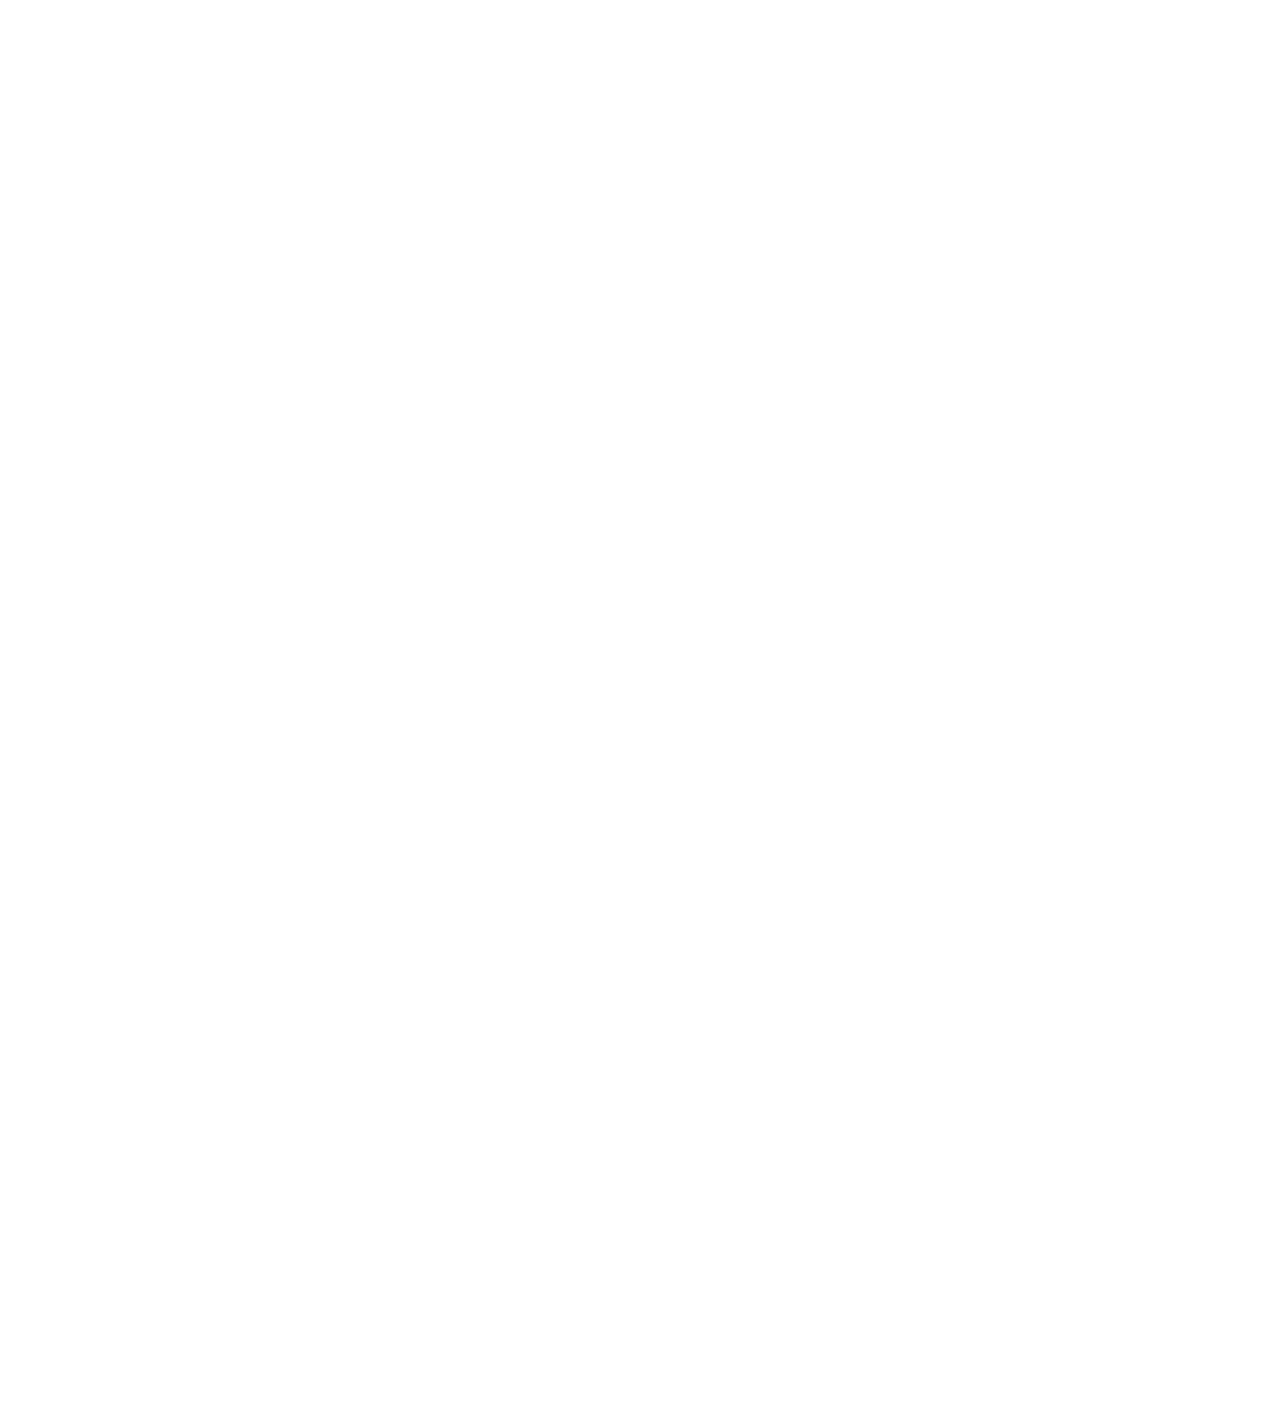
==== index.html @ 63101519 "myblog" ====
<!DOCTYPE html>
<!--[if lte IE 8 ]>
<html class="ie" xmlns="http://www.w3.org/1999/xhtml" xml:lang="en-US" lang="en-US">
<![endif]-->
<!--[if (gte IE 9)|!(IE)]><!-->
<!--
***************  *      *     *
      8          *    *       *
      8          *  *         *
      8          **           *
      8          *  *         *
      8          *    *       *
      8          *      *     *
      8          *        *   ***********    -----Theme By Kieran(http://go.kieran.top)
-->
<html xmlns="http://www.w3.org/1999/xhtml" xml:lang="en-US" lang="en-US">
<!--<![endif]-->

<head>
  <title>革命靠自己</title>
  <!-- Meta data -->
    <meta http-equiv="Content-Type" content="text/html" charset="UTF-8" >
    <meta http-equiv="X-UA-Compatible" content="IE=edge"/>
    <meta name="viewport" content="width=device-width, initial-scale=1.0" />
    <meta name="generator" content="革命靠自己">
    <meta name="author" content="Wang Shoufang">
    <meta name="description" content="人一定要靠自己" />
    <meta name="keywords" content="" />

    <!-- Favicon, (keep icon in root folder) -->
    <link rel="Shortcut Icon" href="/img/favicon.ico" type="image/ico">

    <link rel="alternate" href="/atom.xml" title="革命靠自己" type="application/atom+xml">
    <link rel="stylesheet" href="/css/all.css" media="screen" type="text/css">

    

    <!-- Custom stylesheet, (add custom styles here, always load last) -->
    <!-- Load our stylesheet for IE8 -->
    <!--[if IE 8]>
    <link rel="stylesheet" type="text/css" href="/css/ie8.css" />
    <![endif]-->

    <!-- Google Webfonts (Monserrat 400/700, Open Sans 400/600) -->
    <link href='//fonts.useso.com/css?family=Montserrat:400,700' rel='stylesheet' type='text/css'>
    <link href='//fonts.useso.com/css?family=Open+Sans:400,600' rel='stylesheet' type='text/css'>

    <!-- Load our fonts individually if IE8+, to avoid faux bold & italic rendering -->
    <!--[if IE]>
    <link href='http://fonts.useso.com/css?family=Montserrat:400' rel='stylesheet' type='text/css'>
    <link href='http://fonts.useso.com/css?family=Montserrat:700' rel='stylesheet' type='text/css'>
    <link href='http://fonts.useso.com/css?family=Open+Sans:400' rel='stylesheet' type='text/css'>
    <link href='http://fonts.useso.com/css?family=Open+Sans:600' rel='stylesheet' type='text/css'>
    <![endif]-->

    <!-- jQuery | Load our jQuery, with an alternative source fallback to a local version if request is unavailable -->
    <script src="http://code.jquery.com/jquery-1.11.1.min.js"></script>
    <script>window.jQuery || document.write('<script src="js/jquery-1.11.1.min.js"><\/script>')</script>

    <!-- Load these in the <head> for quicker IE8+ load times -->
    <!-- HTML5 shim and Respond.js IE8 support of HTML5 elements and media queries -->
    <!--[if lt IE 9]>
    <script src="/js/html5shiv.min.js"></script>
    <script src="/js/respond.min.js"></script>
    <![endif]-->










  
  
  

  
</head>

<!--
<body class="home-template">
-->
<body id="index" class="lightnav animsition">

      <!-- ============================ Off-canvas navigation =========================== -->

    <div class="sb-slidebar sb-right sb-style-overlay sb-momentum-scrolling">
        <div class="sb-close" aria-label="Close Menu" aria-hidden="true">
            <img src="/img/close.png" alt="Close"/>
        </div>
        <!-- Lists in Slidebars -->
        <ul class="sb-menu">
            <li><a href="/" class="animsition-link" title="Home">首页</a></li>
            <li><a href="/archives" class="animsition-link" title="archive">文章列表</a></li>
            <!-- Dropdown Menu -->
			 
            <li>
                <a class="sb-toggle-submenu">工作区<span class="sb-caret"></span></a>
                <ul class="sb-submenu">
                    
                        <li><a href="/" target="_BLANK" class="animsition-link">道听途说</a></li>
                    
                        <li><a href="/" target="_BLANK" class="animsition-link">乱七八糟</a></li>
                    
                </ul>
            </li>
            
            
            
            <li>
                <a class="sb-toggle-submenu">友情链接<span class="sb-caret"></span></a>
                <ul class="sb-submenu">
                    
                    <li><a href="http://www.wangshoufang.com/" class="animsition-link">wangshoufang</a></li>
                    
                    <li><a href="http://www.chuhanbike.com/" class="animsition-link">chuhanbike</a></li>
                    
                </ul>
            </li>
            
        </ul>
        <!-- Lists in Slidebars -->
        <ul class="sb-menu secondary">
            <li><a href="/about.html" class="animsition-link" title="about">关于我</a></li>
            <li><a href="/atom.xml" class="animsition-link" title="rss">订阅</a></li>
        </ul>
    </div>
    
    <!-- ============================ END Off-canvas navigation =========================== -->

    <!-- ============================ #sb-site Main Page Wrapper =========================== -->

    <div id="sb-site">
        <!-- #sb-site - All page content should be contained within this id, except the off-canvas navigation itself -->

        <!-- ============================ Header & Logo bar =========================== -->

        <div id="navigation" class="navbar navbar-fixed-top">
            <div class="navbar-inner">
                <div class="container">
                    <!-- Nav logo -->
                    <div class="logo">
                        <a href="/" title="Logo" class="animsition-link">
                         <img src="/img/logo.png" alt="Logo" width="35px;"/> 
                        </a>
                    </div>
                    <!-- // Nav logo -->
                    <!-- Info-bar -->
                    <nav>
                        <ul class="nav">
                            <li><a href="/" class="animsition-link">革命靠自己</a></li>
                            
							 
								<li><a href="/" target="_blank" class="animsition-link">道听途说</a></li>
							
								<li><a href="/" target="_blank" class="animsition-link">乱七八糟</a></li>
							
                                               
                        </ul>
                    </nav>
                    <!--// Info-bar -->
                </div>
                <!-- // .container -->
                <div class="learnmore sb-toggle-right">More</div>
                <button type="button" class="navbar-toggle menu-icon sb-toggle-right" title="More">
                <span class="sr-only">Toggle navigation</span>
                <span class="icon-bar before"></span>
                <span class="icon-bar main"></span>
                <span class="icon-bar after"></span>
                </button>
            </div>
            <!-- // .navbar-inner -->
        </div>

        <!-- ============================ Header & Logo bar =========================== -->

        <!-- ============================ Hero Image =========================== -->

        <section id="hero" class="scrollme">
            <div class="container-fluid element-img" style="background: url(/img/1.jpg) no-repeat center center fixed">
                <div class="row">
                    <div class="col-xs-12 col-sm-8 col-sm-offset-2 col-md-8 col-md-offset-2 vertical-align cover boost text-center">
                        <div class="center-me animateme" data-when="exit" data-from="0" data-to="0.6" data-opacity="0" data-translatey="100">
                            <div>
                            	
                                <h2>YOU'VE MADE A <span>BRAVE</span> DECISION, WELCOME.</h2>
                                <p></p>
				    			
                                <h2></h2>
                                <p>每一个不曾起舞的日子都是对生命的辜负。</p>
				    			

                            </div>
                        </div>
                    </div>
                    <!-- // .col-md-12 -->
                </div>
                <div class="herofade beige-dk"></div>
            </div>
        </section>

        <!-- Height spacing helper -->
        <div class="heightblock"></div>
        <!-- // End height spacing helper -->

        <!-- ============================ END Hero Image =========================== -->
      <!-- ============================ Content =========================== -->

<section id="intro">
    <div class="container">
        
        <div class="row">
            <div class="col-md-8 col-md-offset-2 opening-statement">
                <div class="col-md-4">
                    <h3><a href="/2015/03/24/hello-world/">Hello World</a></h3>
                    <span>
                        <span class="post-meta">
      <time datetime="2015-03-24T01:10:29.000Z" itemprop="datePublished">
          2015-03-24
      </time>
    
</span>
                    </span>
                </div>
                <div class="col-md-8">
                    <p>
                      
                        客官稍等，精彩内容马上就来。。。。。。。。

                      
                    </p>
                    
                    <p class="pull-right readMore">
                        <a href="/2015/03/24/hello-world/">Read More...</a>
                    </p>
                    
                </div>
                <div class="clearfix"></div>
                <hr class="nogutter">
            </div>
        </div>
        
        <nav class="pagination" role="pagination">
          
          
        </nav>
    </div>
</section>
<section id="statement">
    <div class="container text-center wow fadeInUp" data-wow-delay="0.5s">
        <div class="row">
            <p>虽然还没想好写点什么，但是总觉得这里放句话比较和谐。</p>
        </div>
    </div>
</section>
<!-- ============================ END Content =========================== -->

      
<!-- ============================ Footer =========================== -->

<footer>
    <div class="container">
            <div class="copy">
                <p>
                    &copy; 2014<script>new Date().getFullYear()>2010&&document.write("-"+new Date().getFullYear());</script>, Powered By Wang Shoufang. All Rights Reserved.
                </p>
            </div>
            <div class="social">
                <ul>
                    
                    <li><a href="https://github.com/" title="Github" target="_blank"><i class="icon-github"></i></a>&nbsp;</li>
                    
                    
                    <li><a href="https://twitter.com/wangshoufang" title="Twitter" target="_blank"><i class="icon-twitter"></i></a>&nbsp;</li>
                    
                    
                    <li><a href="https://www.facebook.com/profile.php?id=100004460080768" title="Facebook" target="_blank"><i class="icon-facebook"></i></a>&nbsp;</li>
                    
                    
                    <li><a href="https://google.com/" title="Google-Plus" target="_blank"><i class="icon-google-plus"></i></a>&nbsp;</li>
                    
                    
                    <li><a href="http://weibo.com/wangpossible" title="Sina-Weibo" target="_blank"><i class="icon-sina-weibo"></i></a>&nbsp;</li>
                    
                </ul>
            </div>
            <div class="clearfix"> </div>
        </div>
</footer>

<!-- ============================ END Footer =========================== -->
      <!-- Load our scripts -->
        
<!-- Resizable 'on-demand' full-height hero -->
<script type="text/javascript">
    
    var resizeHero = function () {
        var hero = $(".cover,.heightblock"),
            window1 = $(window);
        hero.css({
            "height": window1.height()
        });
    };
    
    resizeHero();
    
    $(window).resize(function () {
        resizeHero();
    });
</script>
<script src="/js/plugins.min.js"></script><!-- Bootstrap core and concatenated plugins always load here -->
<script src="/js/jquery.flexslider-min.js"></script><!-- Flexslider plugin -->
<script src="/js/scripts.js"></script><!-- Theme scripts -->

<!-- Initiate flexslider plugin -->
<script type="text/javascript">
    $(document).ready(function($) {
      $('.flexslider').flexslider({
        animation: "fade",
        prevText: "",
        nextText: "",
        directionNav: true
      });
    });
</script>

</body>
</html>
---- css/ie8.css ----
/* IE8 Template Styles & Fixes */

/* Polyfill for full-scale background images in IE */
#hero,
#fallback,
.element-img,
#featured .featured-item,
.overview-img,
#page-header {
	background-size: cover;
	-ms-behavior: url(includes/backgroundsize.min.htc);
	behavior: url(includes/backgroundsize.min.htc);
}
.wow {
	visibility: visible !important;
}

#page-header {
	width: 100%
}

html.sb-init.sb-active.sb-active-right,
html.sb-init.sb-active.sb-active-right #featured a,
html.sb-init.sb-active.sb-active-right ul.filters li p,
html.sb-init.sb-active.sb-active-right #projects .projects .label-text h3 a {
	cursor: default;
}
/* For further info on how to select rgba compatible values for IE8, see > http://css-tricks.com/rgba-browser-support/ */
.navbar-inner.lightnav-alt,
#blog-post .navbar-inner { 
	background:transparent;
	filter:progid:DXImageTransform.Microsoft.gradient(startColorstr=#E6FFFFFF,endColorstr=#E6FFFFFF); 
	zoom: 1;
}
#featured a.meta {
	background:transparent;
	filter:progid:DXImageTransform.Microsoft.gradient(startColorstr=#80000000,endColorstr=#80000000); 
	zoom: 1;
	position: absolute;
	top: 0;
	bottom: 0;
	left: 0;
	right: 0;
}
#featured a.meta:hover {
	background:transparent;
	filter:progid:DXImageTransform.Microsoft.gradient(startColorstr=#B3000000,endColorstr=#B3000000); 
	zoom: 1;
}
.map-cover {
	background:transparent;
	filter:progid:DXImageTransform.Microsoft.gradient(startColorstr=#B3131313,endColorstr=#B3131313); 
	zoom: 1;
}
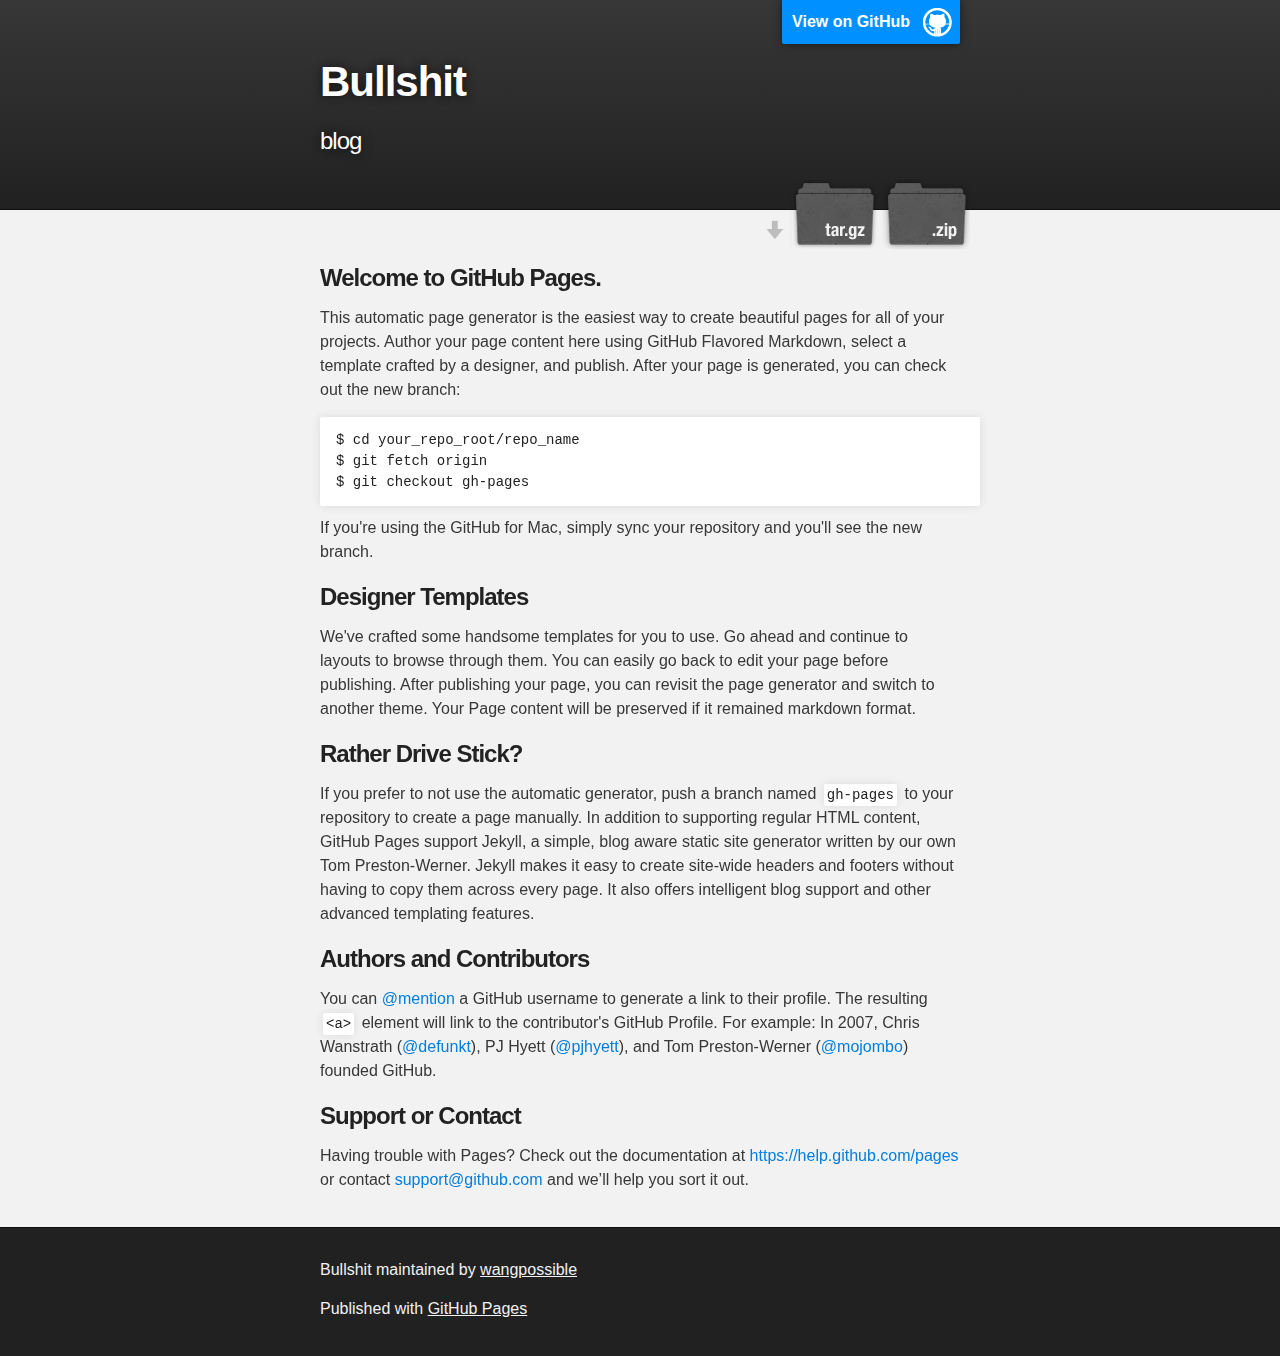
==== commit f4f3d890: "Create gh-pages branch via GitHub" ====
--- a/index.html
+++ b/index.html
@@ -1,331 +1,79 @@
 <!DOCTYPE html>
-<!--[if lte IE 8 ]>
-<html class="ie" xmlns="http://www.w3.org/1999/xhtml" xml:lang="en-US" lang="en-US">
-<![endif]-->
-<!--[if (gte IE 9)|!(IE)]><!-->
-<!--
-***************  *      *     *
-      8          *    *       *
-      8          *  *         *
-      8          **           *
-      8          *  *         *
-      8          *    *       *
-      8          *      *     *
-      8          *        *   ***********    -----Theme By Kieran(http://go.kieran.top)
--->
-<html xmlns="http://www.w3.org/1999/xhtml" xml:lang="en-US" lang="en-US">
-<!--<![endif]-->
+<html>
 
-<head>
-  <title>革命靠自己</title>
-  <!-- Meta data -->
-    <meta http-equiv="Content-Type" content="text/html" charset="UTF-8" >
-    <meta http-equiv="X-UA-Compatible" content="IE=edge"/>
-    <meta name="viewport" content="width=device-width, initial-scale=1.0" />
-    <meta name="generator" content="革命靠自己">
-    <meta name="author" content="Wang Shoufang">
-    <meta name="description" content="人一定要靠自己" />
-    <meta name="keywords" content="" />
+  <head>
+    <meta charset='utf-8'>
+    <meta http-equiv="X-UA-Compatible" content="chrome=1">
+    <meta name="description" content="Bullshit : blog">
 
-    <!-- Favicon, (keep icon in root folder) -->
-    <link rel="Shortcut Icon" href="/img/favicon.ico" type="image/ico">
+    <link rel="stylesheet" type="text/css" media="screen" href="stylesheets/stylesheet.css">
 
-    <link rel="alternate" href="/atom.xml" title="革命靠自己" type="application/atom+xml">
-    <link rel="stylesheet" href="/css/all.css" media="screen" type="text/css">
+    <title>Bullshit</title>
+  </head>
+
+  <body>
+
+    <!-- HEADER -->
+    <div id="header_wrap" class="outer">
+        <header class="inner">
+          <a id="forkme_banner" href="https://github.com/wangpossible/bullshit">View on GitHub</a>
+
+          <h1 id="project_title">Bullshit</h1>
+          <h2 id="project_tagline">blog</h2>
+
+            <section id="downloads">
+              <a class="zip_download_link" href="https://github.com/wangpossible/bullshit/zipball/master">Download this project as a .zip file</a>
+              <a class="tar_download_link" href="https://github.com/wangpossible/bullshit/tarball/master">Download this project as a tar.gz file</a>
+            </section>
+        </header>
+    </div>
+
+    <!-- MAIN CONTENT -->
+    <div id="main_content_wrap" class="outer">
+      <section id="main_content" class="inner">
+        <h3>
+<a id="welcome-to-github-pages" class="anchor" href="#welcome-to-github-pages" aria-hidden="true"><span class="octicon octicon-link"></span></a>Welcome to GitHub Pages.</h3>
+
+<p>This automatic page generator is the easiest way to create beautiful pages for all of your projects. Author your page content here using GitHub Flavored Markdown, select a template crafted by a designer, and publish. After your page is generated, you can check out the new branch:</p>
+
+<pre><code>$ cd your_repo_root/repo_name
+$ git fetch origin
+$ git checkout gh-pages
+</code></pre>
+
+<p>If you're using the GitHub for Mac, simply sync your repository and you'll see the new branch.</p>
+
+<h3>
+<a id="designer-templates" class="anchor" href="#designer-templates" aria-hidden="true"><span class="octicon octicon-link"></span></a>Designer Templates</h3>
+
+<p>We've crafted some handsome templates for you to use. Go ahead and continue to layouts to browse through them. You can easily go back to edit your page before publishing. After publishing your page, you can revisit the page generator and switch to another theme. Your Page content will be preserved if it remained markdown format.</p>
+
+<h3>
+<a id="rather-drive-stick" class="anchor" href="#rather-drive-stick" aria-hidden="true"><span class="octicon octicon-link"></span></a>Rather Drive Stick?</h3>
+
+<p>If you prefer to not use the automatic generator, push a branch named <code>gh-pages</code> to your repository to create a page manually. In addition to supporting regular HTML content, GitHub Pages support Jekyll, a simple, blog aware static site generator written by our own Tom Preston-Werner. Jekyll makes it easy to create site-wide headers and footers without having to copy them across every page. It also offers intelligent blog support and other advanced templating features.</p>
+
+<h3>
+<a id="authors-and-contributors" class="anchor" href="#authors-and-contributors" aria-hidden="true"><span class="octicon octicon-link"></span></a>Authors and Contributors</h3>
+
+<p>You can <a href="https://github.com/blog/821" class="user-mention">@mention</a> a GitHub username to generate a link to their profile. The resulting <code>&lt;a&gt;</code> element will link to the contributor's GitHub Profile. For example: In 2007, Chris Wanstrath (<a href="https://github.com/defunkt" class="user-mention">@defunkt</a>), PJ Hyett (<a href="https://github.com/pjhyett" class="user-mention">@pjhyett</a>), and Tom Preston-Werner (<a href="https://github.com/mojombo" class="user-mention">@mojombo</a>) founded GitHub.</p>
+
+<h3>
+<a id="support-or-contact" class="anchor" href="#support-or-contact" aria-hidden="true"><span class="octicon octicon-link"></span></a>Support or Contact</h3>
+
+<p>Having trouble with Pages? Check out the documentation at <a href="https://help.github.com/pages">https://help.github.com/pages</a> or contact <a href="mailto:support@github.com">support@github.com</a> and we’ll help you sort it out.</p>
+      </section>
+    </div>
+
+    <!-- FOOTER  -->
+    <div id="footer_wrap" class="outer">
+      <footer class="inner">
+        <p class="copyright">Bullshit maintained by <a href="https://github.com/wangpossible">wangpossible</a></p>
+        <p>Published with <a href="https://pages.github.com">GitHub Pages</a></p>
+      </footer>
+    </div>
 
     
 
-    <!-- Custom stylesheet, (add custom styles here, always load last) -->
-    <!-- Load our stylesheet for IE8 -->
-    <!--[if IE 8]>
-    <link rel="stylesheet" type="text/css" href="/css/ie8.css" />
-    <![endif]-->
-
-    <!-- Google Webfonts (Monserrat 400/700, Open Sans 400/600) -->
-    <link href='//fonts.useso.com/css?family=Montserrat:400,700' rel='stylesheet' type='text/css'>
-    <link href='//fonts.useso.com/css?family=Open+Sans:400,600' rel='stylesheet' type='text/css'>
-
-    <!-- Load our fonts individually if IE8+, to avoid faux bold & italic rendering -->
-    <!--[if IE]>
-    <link href='http://fonts.useso.com/css?family=Montserrat:400' rel='stylesheet' type='text/css'>
-    <link href='http://fonts.useso.com/css?family=Montserrat:700' rel='stylesheet' type='text/css'>
-    <link href='http://fonts.useso.com/css?family=Open+Sans:400' rel='stylesheet' type='text/css'>
-    <link href='http://fonts.useso.com/css?family=Open+Sans:600' rel='stylesheet' type='text/css'>
-    <![endif]-->
-
-    <!-- jQuery | Load our jQuery, with an alternative source fallback to a local version if request is unavailable -->
-    <script src="http://code.jquery.com/jquery-1.11.1.min.js"></script>
-    <script>window.jQuery || document.write('<script src="js/jquery-1.11.1.min.js"><\/script>')</script>
-
-    <!-- Load these in the <head> for quicker IE8+ load times -->
-    <!-- HTML5 shim and Respond.js IE8 support of HTML5 elements and media queries -->
-    <!--[if lt IE 9]>
-    <script src="/js/html5shiv.min.js"></script>
-    <script src="/js/respond.min.js"></script>
-    <![endif]-->
-
-
-
-
-
-
-
-
-
-
-  
-  
-  
-
-  
-</head>
-
-<!--
-<body class="home-template">
--->
-<body id="index" class="lightnav animsition">
-
-      <!-- ============================ Off-canvas navigation =========================== -->
-
-    <div class="sb-slidebar sb-right sb-style-overlay sb-momentum-scrolling">
-        <div class="sb-close" aria-label="Close Menu" aria-hidden="true">
-            <img src="/img/close.png" alt="Close"/>
-        </div>
-        <!-- Lists in Slidebars -->
-        <ul class="sb-menu">
-            <li><a href="/" class="animsition-link" title="Home">首页</a></li>
-            <li><a href="/archives" class="animsition-link" title="archive">文章列表</a></li>
-            <!-- Dropdown Menu -->
-			 
-            <li>
-                <a class="sb-toggle-submenu">工作区<span class="sb-caret"></span></a>
-                <ul class="sb-submenu">
-                    
-                        <li><a href="/" target="_BLANK" class="animsition-link">道听途说</a></li>
-                    
-                        <li><a href="/" target="_BLANK" class="animsition-link">乱七八糟</a></li>
-                    
-                </ul>
-            </li>
-            
-            
-            
-            <li>
-                <a class="sb-toggle-submenu">友情链接<span class="sb-caret"></span></a>
-                <ul class="sb-submenu">
-                    
-                    <li><a href="http://www.wangshoufang.com/" class="animsition-link">wangshoufang</a></li>
-                    
-                    <li><a href="http://www.chuhanbike.com/" class="animsition-link">chuhanbike</a></li>
-                    
-                </ul>
-            </li>
-            
-        </ul>
-        <!-- Lists in Slidebars -->
-        <ul class="sb-menu secondary">
-            <li><a href="/about.html" class="animsition-link" title="about">关于我</a></li>
-            <li><a href="/atom.xml" class="animsition-link" title="rss">订阅</a></li>
-        </ul>
-    </div>
-    
-    <!-- ============================ END Off-canvas navigation =========================== -->
-
-    <!-- ============================ #sb-site Main Page Wrapper =========================== -->
-
-    <div id="sb-site">
-        <!-- #sb-site - All page content should be contained within this id, except the off-canvas navigation itself -->
-
-        <!-- ============================ Header & Logo bar =========================== -->
-
-        <div id="navigation" class="navbar navbar-fixed-top">
-            <div class="navbar-inner">
-                <div class="container">
-                    <!-- Nav logo -->
-                    <div class="logo">
-                        <a href="/" title="Logo" class="animsition-link">
-                         <img src="/img/logo.png" alt="Logo" width="35px;"/> 
-                        </a>
-                    </div>
-                    <!-- // Nav logo -->
-                    <!-- Info-bar -->
-                    <nav>
-                        <ul class="nav">
-                            <li><a href="/" class="animsition-link">革命靠自己</a></li>
-                            
-							 
-								<li><a href="/" target="_blank" class="animsition-link">道听途说</a></li>
-							
-								<li><a href="/" target="_blank" class="animsition-link">乱七八糟</a></li>
-							
-                                               
-                        </ul>
-                    </nav>
-                    <!--// Info-bar -->
-                </div>
-                <!-- // .container -->
-                <div class="learnmore sb-toggle-right">More</div>
-                <button type="button" class="navbar-toggle menu-icon sb-toggle-right" title="More">
-                <span class="sr-only">Toggle navigation</span>
-                <span class="icon-bar before"></span>
-                <span class="icon-bar main"></span>
-                <span class="icon-bar after"></span>
-                </button>
-            </div>
-            <!-- // .navbar-inner -->
-        </div>
-
-        <!-- ============================ Header & Logo bar =========================== -->
-
-        <!-- ============================ Hero Image =========================== -->
-
-        <section id="hero" class="scrollme">
-            <div class="container-fluid element-img" style="background: url(/img/1.jpg) no-repeat center center fixed">
-                <div class="row">
-                    <div class="col-xs-12 col-sm-8 col-sm-offset-2 col-md-8 col-md-offset-2 vertical-align cover boost text-center">
-                        <div class="center-me animateme" data-when="exit" data-from="0" data-to="0.6" data-opacity="0" data-translatey="100">
-                            <div>
-                            	
-                                <h2>YOU'VE MADE A <span>BRAVE</span> DECISION, WELCOME.</h2>
-                                <p></p>
-				    			
-                                <h2></h2>
-                                <p>每一个不曾起舞的日子都是对生命的辜负。</p>
-				    			
-
-                            </div>
-                        </div>
-                    </div>
-                    <!-- // .col-md-12 -->
-                </div>
-                <div class="herofade beige-dk"></div>
-            </div>
-        </section>
-
-        <!-- Height spacing helper -->
-        <div class="heightblock"></div>
-        <!-- // End height spacing helper -->
-
-        <!-- ============================ END Hero Image =========================== -->
-      <!-- ============================ Content =========================== -->
-
-<section id="intro">
-    <div class="container">
-        
-        <div class="row">
-            <div class="col-md-8 col-md-offset-2 opening-statement">
-                <div class="col-md-4">
-                    <h3><a href="/2015/03/24/hello-world/">Hello World</a></h3>
-                    <span>
-                        <span class="post-meta">
-      <time datetime="2015-03-24T01:10:29.000Z" itemprop="datePublished">
-          2015-03-24
-      </time>
-    
-</span>
-                    </span>
-                </div>
-                <div class="col-md-8">
-                    <p>
-                      
-                        客官稍等，精彩内容马上就来。。。。。。。。
-
-                      
-                    </p>
-                    
-                    <p class="pull-right readMore">
-                        <a href="/2015/03/24/hello-world/">Read More...</a>
-                    </p>
-                    
-                </div>
-                <div class="clearfix"></div>
-                <hr class="nogutter">
-            </div>
-        </div>
-        
-        <nav class="pagination" role="pagination">
-          
-          
-        </nav>
-    </div>
-</section>
-<section id="statement">
-    <div class="container text-center wow fadeInUp" data-wow-delay="0.5s">
-        <div class="row">
-            <p>虽然还没想好写点什么，但是总觉得这里放句话比较和谐。</p>
-        </div>
-    </div>
-</section>
-<!-- ============================ END Content =========================== -->
-
-      
-<!-- ============================ Footer =========================== -->
-
-<footer>
-    <div class="container">
-            <div class="copy">
-                <p>
-                    &copy; 2014<script>new Date().getFullYear()>2010&&document.write("-"+new Date().getFullYear());</script>, Powered By Wang Shoufang. All Rights Reserved.
-                </p>
-            </div>
-            <div class="social">
-                <ul>
-                    
-                    <li><a href="https://github.com/" title="Github" target="_blank"><i class="icon-github"></i></a>&nbsp;</li>
-                    
-                    
-                    <li><a href="https://twitter.com/wangshoufang" title="Twitter" target="_blank"><i class="icon-twitter"></i></a>&nbsp;</li>
-                    
-                    
-                    <li><a href="https://www.facebook.com/profile.php?id=100004460080768" title="Facebook" target="_blank"><i class="icon-facebook"></i></a>&nbsp;</li>
-                    
-                    
-                    <li><a href="https://google.com/" title="Google-Plus" target="_blank"><i class="icon-google-plus"></i></a>&nbsp;</li>
-                    
-                    
-                    <li><a href="http://weibo.com/wangpossible" title="Sina-Weibo" target="_blank"><i class="icon-sina-weibo"></i></a>&nbsp;</li>
-                    
-                </ul>
-            </div>
-            <div class="clearfix"> </div>
-        </div>
-</footer>
-
-<!-- ============================ END Footer =========================== -->
-      <!-- Load our scripts -->
-        
-<!-- Resizable 'on-demand' full-height hero -->
-<script type="text/javascript">
-    
-    var resizeHero = function () {
-        var hero = $(".cover,.heightblock"),
-            window1 = $(window);
-        hero.css({
-            "height": window1.height()
-        });
-    };
-    
-    resizeHero();
-    
-    $(window).resize(function () {
-        resizeHero();
-    });
-</script>
-<script src="/js/plugins.min.js"></script><!-- Bootstrap core and concatenated plugins always load here -->
-<script src="/js/jquery.flexslider-min.js"></script><!-- Flexslider plugin -->
-<script src="/js/scripts.js"></script><!-- Theme scripts -->
-
-<!-- Initiate flexslider plugin -->
-<script type="text/javascript">
-    $(document).ready(function($) {
-      $('.flexslider').flexslider({
-        animation: "fade",
-        prevText: "",
-        nextText: "",
-        directionNav: true
-      });
-    });
-</script>
-
-</body>
+  </body>
 </html>
--- a/stylesheets/stylesheet.css
+++ b/stylesheets/stylesheet.css
@@ -0,0 +1,425 @@
+/*******************************************************************************
+Slate Theme for GitHub Pages
+by Jason Costello, @jsncostello
+*******************************************************************************/
+
+@import url(pygment_trac.css);
+
+/*******************************************************************************
+MeyerWeb Reset
+*******************************************************************************/
+
+html, body, div, span, applet, object, iframe,
+h1, h2, h3, h4, h5, h6, p, blockquote, pre,
+a, abbr, acronym, address, big, cite, code,
+del, dfn, em, img, ins, kbd, q, s, samp,
+small, strike, strong, sub, sup, tt, var,
+b, u, i, center,
+dl, dt, dd, ol, ul, li,
+fieldset, form, label, legend,
+table, caption, tbody, tfoot, thead, tr, th, td,
+article, aside, canvas, details, embed,
+figure, figcaption, footer, header, hgroup,
+menu, nav, output, ruby, section, summary,
+time, mark, audio, video {
+  margin: 0;
+  padding: 0;
+  border: 0;
+  font: inherit;
+  vertical-align: baseline;
+}
+
+/* HTML5 display-role reset for older browsers */
+article, aside, details, figcaption, figure,
+footer, header, hgroup, menu, nav, section {
+  display: block;
+}
+
+ol, ul {
+  list-style: none;
+}
+
+table {
+  border-collapse: collapse;
+  border-spacing: 0;
+}
+
+/*******************************************************************************
+Theme Styles
+*******************************************************************************/
+
+body {
+  box-sizing: border-box;
+  color:#373737;
+  background: #212121;
+  font-size: 16px;
+  font-family: 'Myriad Pro', Calibri, Helvetica, Arial, sans-serif;
+  line-height: 1.5;
+  -webkit-font-smoothing: antialiased;
+}
+
+h1, h2, h3, h4, h5, h6 {
+  margin: 10px 0;
+  font-weight: 700;
+  color:#222222;
+  font-family: 'Lucida Grande', 'Calibri', Helvetica, Arial, sans-serif;
+  letter-spacing: -1px;
+}
+
+h1 {
+  font-size: 36px;
+  font-weight: 700;
+}
+
+h2 {
+  padding-bottom: 10px;
+  font-size: 32px;
+  background: url('../images/bg_hr.png') repeat-x bottom;
+}
+
+h3 {
+  font-size: 24px;
+}
+
+h4 {
+  font-size: 21px;
+}
+
+h5 {
+  font-size: 18px;
+}
+
+h6 {
+  font-size: 16px;
+}
+
+p {
+  margin: 10px 0 15px 0;
+}
+
+footer p {
+  color: #f2f2f2;
+}
+
+a {
+  text-decoration: none;
+  color: #007edf;
+  text-shadow: none;
+
+  transition: color 0.5s ease;
+  transition: text-shadow 0.5s ease;
+  -webkit-transition: color 0.5s ease;
+  -webkit-transition: text-shadow 0.5s ease;
+  -moz-transition: color 0.5s ease;
+  -moz-transition: text-shadow 0.5s ease;
+  -o-transition: color 0.5s ease;
+  -o-transition: text-shadow 0.5s ease;
+  -ms-transition: color 0.5s ease;
+  -ms-transition: text-shadow 0.5s ease;
+}
+
+a:hover, a:focus {text-decoration: underline;}
+
+footer a {
+  color: #F2F2F2;
+  text-decoration: underline;
+}
+
+em {
+  font-style: italic;
+}
+
+strong {
+  font-weight: bold;
+}
+
+img {
+  position: relative;
+  margin: 0 auto;
+  max-width: 739px;
+  padding: 5px;
+  margin: 10px 0 10px 0;
+  border: 1px solid #ebebeb;
+
+  box-shadow: 0 0 5px #ebebeb;
+  -webkit-box-shadow: 0 0 5px #ebebeb;
+  -moz-box-shadow: 0 0 5px #ebebeb;
+  -o-box-shadow: 0 0 5px #ebebeb;
+  -ms-box-shadow: 0 0 5px #ebebeb;
+}
+
+p img {
+  display: inline;
+  margin: 0;
+  padding: 0;
+  vertical-align: middle;
+  text-align: center;
+  border: none;
+}
+
+pre, code {
+  width: 100%;
+  color: #222;
+  background-color: #fff;
+
+  font-family: Monaco, "Bitstream Vera Sans Mono", "Lucida Console", Terminal, monospace;
+  font-size: 14px;
+
+  border-radius: 2px;
+  -moz-border-radius: 2px;
+  -webkit-border-radius: 2px;
+}
+
+pre {
+  width: 100%;
+  padding: 10px;
+  box-shadow: 0 0 10px rgba(0,0,0,.1);
+  overflow: auto;
+}
+
+code {
+  padding: 3px;
+  margin: 0 3px;
+  box-shadow: 0 0 10px rgba(0,0,0,.1);
+}
+
+pre code {
+  display: block;
+  box-shadow: none;
+}
+
+blockquote {
+  color: #666;
+  margin-bottom: 20px;
+  padding: 0 0 0 20px;
+  border-left: 3px solid #bbb;
+}
+
+
+ul, ol, dl {
+  margin-bottom: 15px
+}
+
+ul {
+  list-style-position: inside;
+  list-style: disc;
+  padding-left: 20px;
+}
+
+ol {
+  list-style-position: inside;
+  list-style: decimal;
+  padding-left: 20px;
+}
+
+dl dt {
+  font-weight: bold;
+}
+
+dl dd {
+  padding-left: 20px;
+  font-style: italic;
+}
+
+dl p {
+  padding-left: 20px;
+  font-style: italic;
+}
+
+hr {
+  height: 1px;
+  margin-bottom: 5px;
+  border: none;
+  background: url('../images/bg_hr.png') repeat-x center;
+}
+
+table {
+  border: 1px solid #373737;
+  margin-bottom: 20px;
+  text-align: left;
+ }
+
+th {
+  font-family: 'Lucida Grande', 'Helvetica Neue', Helvetica, Arial, sans-serif;
+  padding: 10px;
+  background: #373737;
+  color: #fff;
+ }
+
+td {
+  padding: 10px;
+  border: 1px solid #373737;
+ }
+
+form {
+  background: #f2f2f2;
+  padding: 20px;
+}
+
+/*******************************************************************************
+Full-Width Styles
+*******************************************************************************/
+
+.outer {
+  width: 100%;
+}
+
+.inner {
+  position: relative;
+  max-width: 640px;
+  padding: 20px 10px;
+  margin: 0 auto;
+}
+
+#forkme_banner {
+  display: block;
+  position: absolute;
+  top:0;
+  right: 10px;
+  z-index: 10;
+  padding: 10px 50px 10px 10px;
+  color: #fff;
+  background: url('../images/blacktocat.png') #0090ff no-repeat 95% 50%;
+  font-weight: 700;
+  box-shadow: 0 0 10px rgba(0,0,0,.5);
+  border-bottom-left-radius: 2px;
+  border-bottom-right-radius: 2px;
+}
+
+#header_wrap {
+  background: #212121;
+  background: -moz-linear-gradient(top, #373737, #212121);
+  background: -webkit-linear-gradient(top, #373737, #212121);
+  background: -ms-linear-gradient(top, #373737, #212121);
+  background: -o-linear-gradient(top, #373737, #212121);
+  background: linear-gradient(top, #373737, #212121);
+}
+
+#header_wrap .inner {
+  padding: 50px 10px 30px 10px;
+}
+
+#project_title {
+  margin: 0;
+  color: #fff;
+  font-size: 42px;
+  font-weight: 700;
+  text-shadow: #111 0px 0px 10px;
+}
+
+#project_tagline {
+  color: #fff;
+  font-size: 24px;
+  font-weight: 300;
+  background: none;
+  text-shadow: #111 0px 0px 10px;
+}
+
+#downloads {
+  position: absolute;
+  width: 210px;
+  z-index: 10;
+  bottom: -40px;
+  right: 0;
+  height: 70px;
+  background: url('../images/icon_download.png') no-repeat 0% 90%;
+}
+
+.zip_download_link {
+  display: block;
+  float: right;
+  width: 90px;
+  height:70px;
+  text-indent: -5000px;
+  overflow: hidden;
+  background: url(../images/sprite_download.png) no-repeat bottom left;
+}
+
+.tar_download_link {
+  display: block;
+  float: right;
+  width: 90px;
+  height:70px;
+  text-indent: -5000px;
+  overflow: hidden;
+  background: url(../images/sprite_download.png) no-repeat bottom right;
+  margin-left: 10px;
+}
+
+.zip_download_link:hover {
+  background: url(../images/sprite_download.png) no-repeat top left;
+}
+
+.tar_download_link:hover {
+  background: url(../images/sprite_download.png) no-repeat top right;
+}
+
+#main_content_wrap {
+  background: #f2f2f2;
+  border-top: 1px solid #111;
+  border-bottom: 1px solid #111;
+}
+
+#main_content {
+  padding-top: 40px;
+}
+
+#footer_wrap {
+  background: #212121;
+}
+
+
+
+/*******************************************************************************
+Small Device Styles
+*******************************************************************************/
+
+@media screen and (max-width: 480px) {
+  body {
+    font-size:14px;
+  }
+
+  #downloads {
+    display: none;
+  }
+
+  .inner {
+    min-width: 320px;
+    max-width: 480px;
+  }
+
+  #project_title {
+  font-size: 32px;
+  }
+
+  h1 {
+    font-size: 28px;
+  }
+
+  h2 {
+    font-size: 24px;
+  }
+
+  h3 {
+    font-size: 21px;
+  }
+
+  h4 {
+    font-size: 18px;
+  }
+
+  h5 {
+    font-size: 14px;
+  }
+
+  h6 {
+    font-size: 12px;
+  }
+
+  code, pre {
+    min-width: 320px;
+    max-width: 480px;
+    font-size: 11px;
+  }
+
+}
